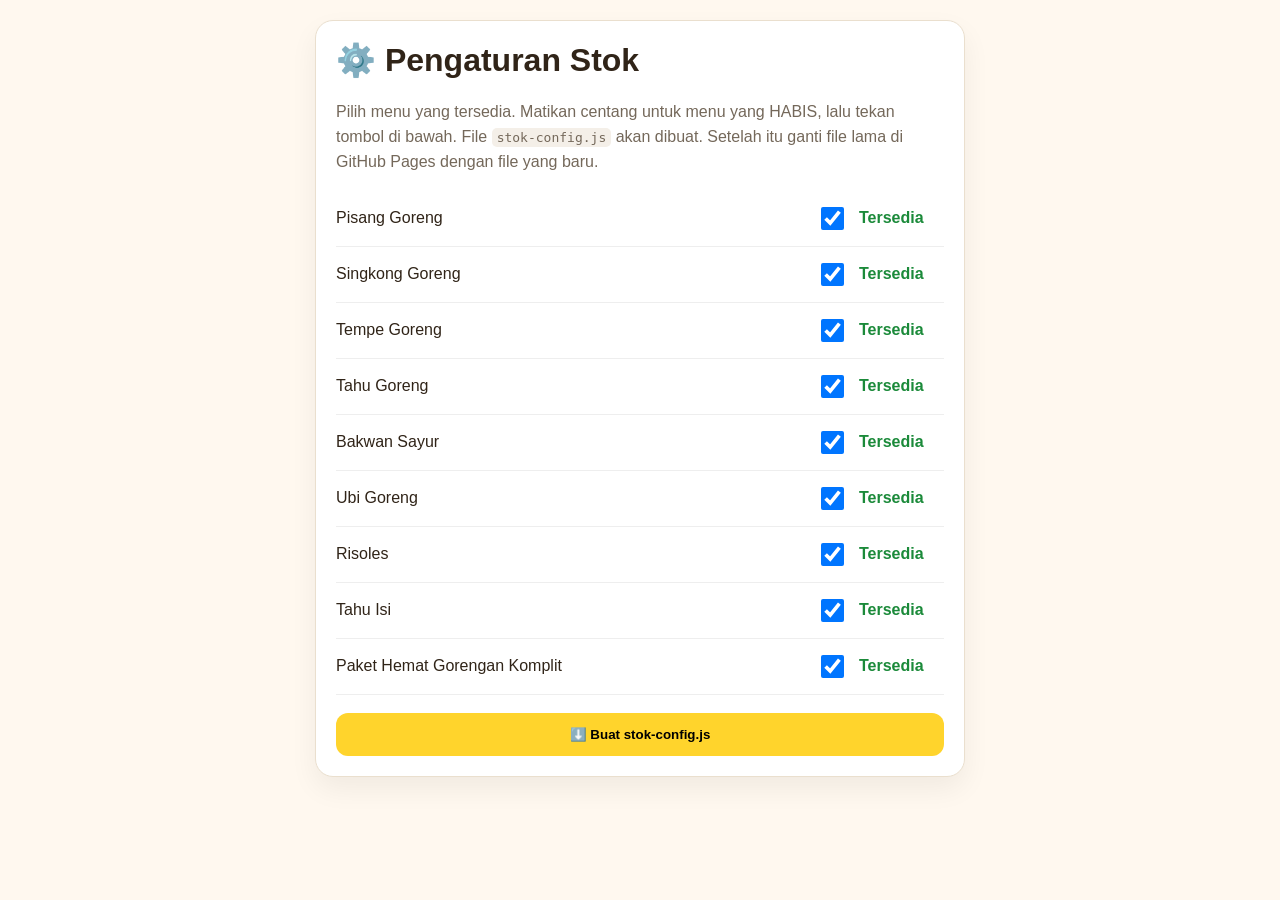
==== admin-stok.html @ 89e53bf9 "Add files via upload" ====
<!doctype html>
<html lang="id">
<head>
<meta charset="utf-8"><meta name="viewport" content="width=device-width,initial-scale=1">
<title>Pengaturan Stok - Gorengan Mekarsari</title>
<style>
body{font-family:Arial,sans-serif;background:#fff8ef;color:#302418;margin:0;padding:20px}
.wrap{max-width:650px;margin:auto}
.card{background:white;border:1px solid #eadfce;border-radius:18px;padding:20px;box-shadow:0 12px 28px rgba(0,0,0,.06)}
h1{margin-top:0}.row{display:grid;grid-template-columns:1fr auto 85px;align-items:center;gap:12px;padding:13px 0;border-bottom:1px solid #eee}
.row:last-child{border-bottom:0}input[type=checkbox]{width:23px;height:23px}.state{font-weight:800;color:#1b8a3a}
button{width:100%;margin-top:18px;border:0;border-radius:12px;background:#ffd42c;padding:14px;font-weight:900;cursor:pointer}
.note{color:#74685a;line-height:1.55}code{background:#f4efe8;padding:2px 5px;border-radius:5px}
</style>
</head>
<body><div class="wrap"><div class="card">
<h1>⚙️ Pengaturan Stok</h1>
<p class="note">Pilih menu yang tersedia. Matikan centang untuk menu yang HABIS, lalu tekan tombol di bawah. File <code>stok-config.js</code> akan dibuat. Setelah itu ganti file lama di GitHub Pages dengan file yang baru.</p>
<label class="row"><span>Pisang Goreng</span><input type="checkbox" id="pisang" checked><span class="state">Tersedia</span></label>
<label class="row"><span>Singkong Goreng</span><input type="checkbox" id="singkong" checked><span class="state">Tersedia</span></label>
<label class="row"><span>Tempe Goreng</span><input type="checkbox" id="tempe" checked><span class="state">Tersedia</span></label>
<label class="row"><span>Tahu Goreng</span><input type="checkbox" id="tahu" checked><span class="state">Tersedia</span></label>
<label class="row"><span>Bakwan Sayur</span><input type="checkbox" id="bakwan" checked><span class="state">Tersedia</span></label>
<label class="row"><span>Ubi Goreng</span><input type="checkbox" id="ubi" checked><span class="state">Tersedia</span></label>
<label class="row"><span>Risoles</span><input type="checkbox" id="risoles" checked><span class="state">Tersedia</span></label>
<label class="row"><span>Tahu Isi</span><input type="checkbox" id="tahuisi" checked><span class="state">Tersedia</span></label>
<label class="row"><span>Paket Hemat Gorengan Komplit</span><input type="checkbox" id="paketkomplit" checked><span class="state">Tersedia</span></label>
<button onclick="downloadConfig()">⬇️ Buat stok-config.js</button>
</div></div>
<script>
document.querySelectorAll('input[type="checkbox"]').forEach(cb=>{
  const state=cb.parentElement.querySelector('.state');
  const update=()=>{state.textContent=cb.checked?'Tersedia':'HABIS';state.style.color=cb.checked?'#1b8a3a':'#c9322b';};
  cb.addEventListener('change',update);update();
});
function downloadConfig(){
  const ids=["pisang", "singkong", "tempe", "tahu", "bakwan", "ubi", "risoles", "tahuisi", "paketkomplit"];
  let text='// true = TERSEDIA, false = HABIS\nwindow.STOCK_CONFIG = {\n';
  text += ids.map(id=>'  '+id+': '+document.getElementById(id).checked).join(',\n');
  text += '\n};\n';
  const blob=new Blob([text],{type:'text/javascript'});
  const a=document.createElement('a');
  a.href=URL.createObjectURL(blob);a.download='stok-config.js';a.click();
  setTimeout(()=>URL.revokeObjectURL(a.href),1000);
}
</script>
</body></html>
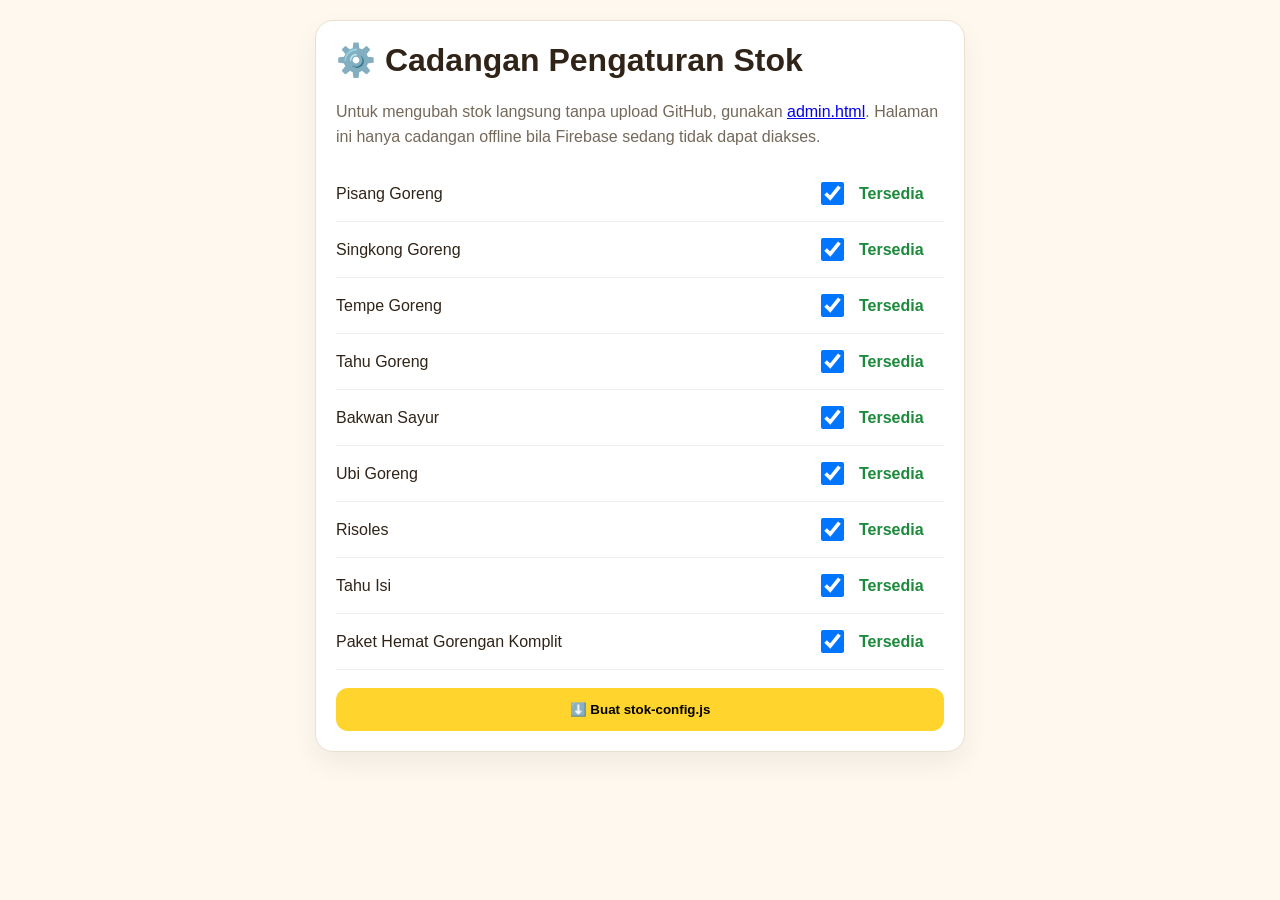
==== commit e301abbe: "Add files via upload" ====
--- a/admin-stok.html
+++ b/admin-stok.html
@@ -14,8 +14,8 @@
 </style>
 </head>
 <body><div class="wrap"><div class="card">
-<h1>⚙️ Pengaturan Stok</h1>
-<p class="note">Pilih menu yang tersedia. Matikan centang untuk menu yang HABIS, lalu tekan tombol di bawah. File <code>stok-config.js</code> akan dibuat. Setelah itu ganti file lama di GitHub Pages dengan file yang baru.</p>
+<h1>⚙️ Cadangan Pengaturan Stok</h1>
+<p class="note">Untuk mengubah stok langsung tanpa upload GitHub, gunakan <a href="admin.html">admin.html</a>. Halaman ini hanya cadangan offline bila Firebase sedang tidak dapat diakses.</p>
 <label class="row"><span>Pisang Goreng</span><input type="checkbox" id="pisang" checked><span class="state">Tersedia</span></label>
 <label class="row"><span>Singkong Goreng</span><input type="checkbox" id="singkong" checked><span class="state">Tersedia</span></label>
 <label class="row"><span>Tempe Goreng</span><input type="checkbox" id="tempe" checked><span class="state">Tersedia</span></label>
@@ -44,4 +44,4 @@
   setTimeout(()=>URL.revokeObjectURL(a.href),1000);
 }
 </script>
-</body></html>+</body></html>
